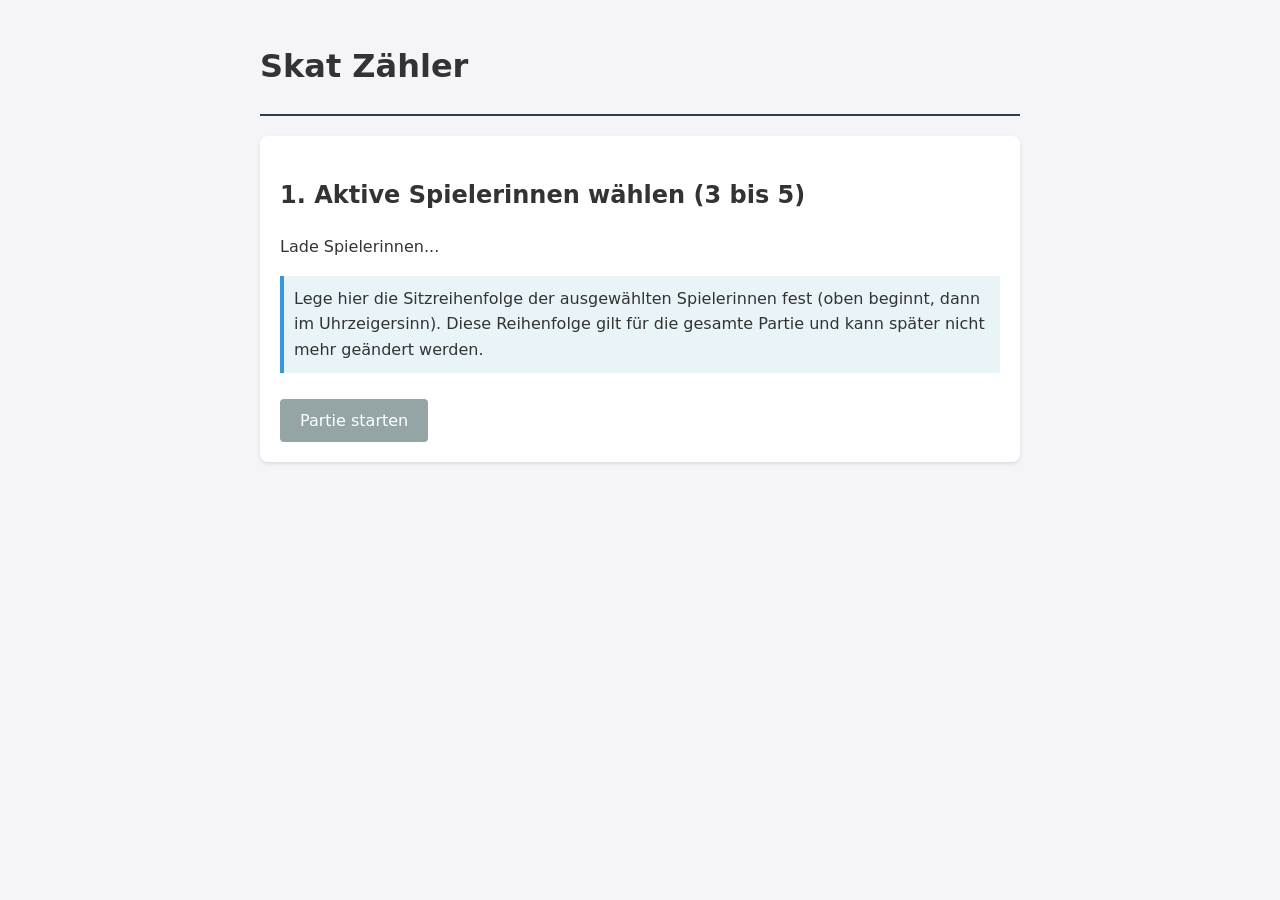
==== index.html @ 0df13cfd "initial commit" ====
<!DOCTYPE html>
<html lang="de">
<head>
    <meta charset="UTF-8">
    <meta name="viewport" content="width=device-width, initial-scale=1.0">
    <title>Skat Zähler</title>
    <link rel="stylesheet" href="style.css">
</head>
<body>

    <header>
        <h1>Skat Zähler</h1>
    </header>

    <main>
        <section id="setup-bereich">
            <h2>1. Aktive Spielerinnen wählen (3 bis 5)</h2>
            <div id="spieler-checkboxen">
                <p>Lade Spielerinnen...</p>
            </div>

            <div id="spieler-reihenfolge-container">
                <p class="hinweis">
                    Lege hier die Sitzreihenfolge der ausgewählten Spielerinnen fest
                    (oben beginnt, dann im Uhrzeigersinn). Diese Reihenfolge gilt für die
                    gesamte Partie und kann später nicht mehr geändert werden.
                </p>
                <ul id="spieler-reihenfolge">
                    <!-- Einträge werden dynamisch per JavaScript gefüllt -->
                </ul>
            </div>

            <button id="btn-start" disabled>Partie starten</button>
        </section>

        <section id="spiel-bereich" style="display: none;">
            <h2>2. Neues Spiel eintragen</h2>
            <p class="hinweis">Aktuelle Geberin: <strong id="anzeige-geber">-</strong></p>
            
            <form id="form-spiel">
            <label for="einzelspieler">Einzelspielerin (oder Eingepasst):</label>
            <select id="einzelspieler">
                </select>

            <div id="spiel-details" >
                
                <label for="spielart">Spielart:</label>
                <select id="spielart" required>
                    <option value="Eichel">Eichel (Kreuz)</option>
                    <option value="Blatt">Blatt (Pik)</option>
                    <option value="Herz">Herz</option>
                    <option value="Schell">Schell (Karo)</option>
                    <option value="Grand">Grand</option>
                    <option value="Null">Null</option>
                </select>

                <div id="spitzen-container">
                    <label>Spitzen (Mit/Ohne):</label>
                    <div style="display: flex; gap: 15px; margin-bottom: 5px;">
                        <label><input type="radio" name="mit_ohne" value="1" checked> Mit</label>
                        <label><input type="radio" name="mit_ohne" value="-1"> Ohne</label>
                    </div>
                    <select id="spitzen">
                        <option value="1">1</option>
                        <option value="2">2</option>
                        <option value="3">3</option>
                        <option value="4">4</option>
                        <option value="5">5</option>
                        <option value="6">6</option>
                        <option value="7">7</option>
                        <option value="8">8</option>
                        <option value="9">9</option>
                        <option value="10">10</option>
                        <option value="11">11</option>
                    </select>
                </div>

                <label for="reizwert" style="margin-top: 10px; display: block;">Reizwert:</label>
                <select id="reizwert" required></select>

                <fieldset style="margin-top: 10px;">
                    <legend>Extras (Ansagen & Bedingungen)</legend>
                    <label><input type="checkbox" id="extra-hand"> Hand</label>
                    <label><input type="checkbox" id="extra-ouvert"> Ouvert</label>
                    <div style="width: 100%; height: 5px;"></div>
                    <label><input type="checkbox" id="extra-schneider-angesagt"> Schneider angesagt</label>
                    <label><input type="checkbox" id="extra-schwarz-angesagt"> Schwarz angesagt</label>
                </fieldset>

                <div id="augen-container" style="margin-top: 10px;">
                    <label for="augen">Eingeholte Augen (0 - 120):</label>
                    <input type="number" id="augen" min="0" max="120" placeholder="z.B. 61">
                </div>

                <div id="schwarz-checkbox-container" style="display: none; margin-top: 10px;">
                    <label><input type="checkbox" id="schwarz-gewonnen-checkbox"> Schwarz gewonnen</label>
                </div>

                <div id="schwarz-ergebnis-container" style="display: none; margin-top: 10px; padding: 10px; background: #dfe6e9; border-radius: 4px;">
                    <label>Ergebnis des Schwarz-angesagten Spiels:</label>
                    <div style="display: flex; gap: 15px; margin-top: 5px;">
                        <label><input type="radio" name="schwarz_angesagt_gewonnen" value="ja" checked> Gewonnen</label>
                        <label><input type="radio" name="schwarz_angesagt_gewonnen" value="nein"> Verloren</label>
                    </div>
                </div>

                <div id="null-ergebnis-container" style="display: none; margin-top: 10px; padding: 10px; background: #ffeaa7; border-radius: 4px;">
                    <label>Ergebnis des Nullspiels:</label>
                    <div style="display: flex; gap: 15px; margin-top: 5px;">
                        <label><input type="radio" name="null_gewonnen" value="ja" checked> Gewonnen</label>
                        <label><input type="radio" name="null_gewonnen" value="nein"> Verloren</label>
                    </div>
                </div>

            </div>

            <button type="submit">Spiel speichern</button>
        </form>
        </section>

        <section id="dashboard-bereich" style="display: none;">
            <h2>Aktueller Stand</h2>
            <table id="tabelle-stand">
                <thead>
                    <tr>
                        <th>Spielerin</th>
                        <th>Gesamtpunkte</th>
                        <th>Gespielte Spiele</th>
                        <th>Gesamtspiele</th>
                    </tr>
                </thead>
                <tbody>
                    </tbody>
            </table>

            <h2>Letzte Spiele</h2>
            <table id="tabelle-historie">
                <thead>
                    <tr>
                        <th>Spieler</th>
                        <th>Spielart</th>
                        <th>Punkte</th>
                    </tr>
                </thead>
                <tbody>
                    </tbody>
            </table>
        </section>
    </main>

    <script src="script.js"></script>
</body>
</html>
---- style.css ----
/* Grundlegendes Reset und Schriftart */
* {
    box-sizing: border-box;
    font-family: system-ui, -apple-system, sans-serif;
}

body {
    background-color: #f4f4f9;
    color: #333;
    max-width: 800px;
    margin: 0 auto;
    padding: 20px;
    line-height: 1.6;
}

header {
    border-bottom: 2px solid #2c3e50;
    margin-bottom: 20px;
}

section {
    background: white;
    padding: 20px;
    margin-bottom: 20px;
    border-radius: 8px;
    box-shadow: 0 2px 4px rgba(0,0,0,0.1);
}

/* Formular-Styling (Funktional, ohne extra Klassen) */
form {
    display: grid;
    gap: 12px;
}

label {
    font-weight: bold;
    margin-top: 5px;
}

input[type="number"], select {
    width: 100%;
    padding: 10px;
    border: 1px solid #ccc;
    border-radius: 4px;
    font-size: 16px;
}

fieldset {
    border: 1px solid #ccc;
    border-radius: 4px;
    padding: 10px;
    display: flex;
    gap: 15px;
    flex-wrap: wrap;
}

fieldset label {
    font-weight: normal;
    margin-top: 0;
    cursor: pointer;
}

button {
    background-color: #2c3e50;
    color: white;
    border: none;
    padding: 12px 20px;
    font-size: 16px;
    border-radius: 4px;
    cursor: pointer;
    margin-top: 10px;
}

button:hover:not(:disabled) {
    background-color: #1a252f;
}

button:disabled {
    background-color: #95a5a6;
    cursor: not-allowed;
}

/* Tabellen-Styling */
table {
    width: 100%;
    border-collapse: collapse;
    margin-top: 10px;
}

th, td {
    border: 1px solid #ddd;
    padding: 10px;
    text-align: left;
}

th {
    background-color: #ecf0f1;
}

.hinweis {
    background-color: #e8f4f8;
    padding: 10px;
    border-left: 4px solid #3498db;
}
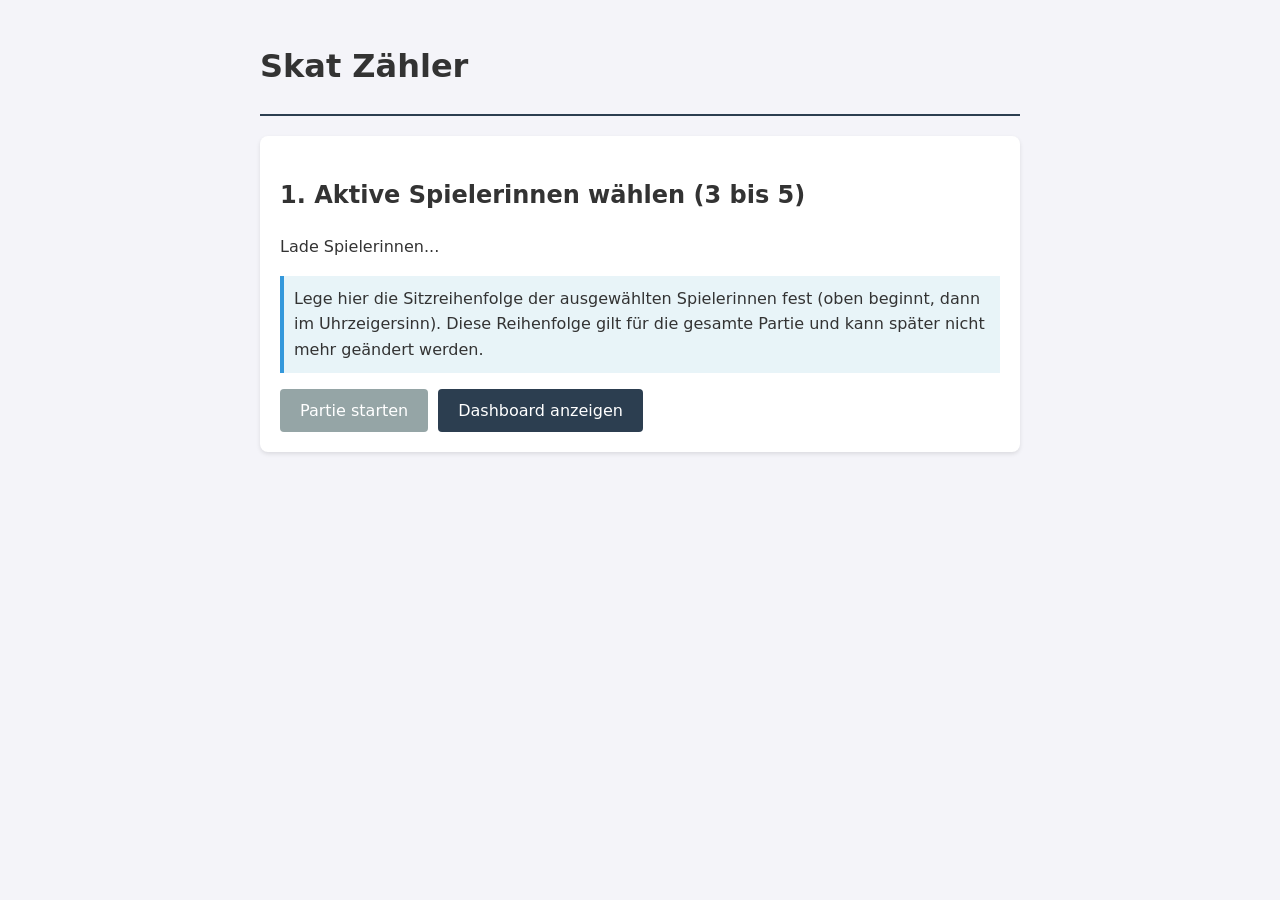
==== commit ef2bf586: "add dashboard only view. add refresh dashboard button" ====
--- a/index.html
+++ b/index.html
@@ -30,7 +30,10 @@
                 </ul>
             </div>
 
-            <button id="btn-start" disabled>Partie starten</button>
+            <div class="start-actions">
+                <button id="btn-start" disabled>Partie starten</button>
+                <button id="btn-dashboard-only" type="button">Dashboard anzeigen</button>
+            </div>
         </section>
 
         <section id="spiel-bereich" style="display: none;">
@@ -114,12 +117,25 @@
 
             </div>
 
-            <button type="submit">Spiel speichern</button>
+            <div style="margin-top: 15px; display: flex; gap: 10px; flex-wrap: wrap;">
+                <button type="submit">Spiel speichern</button>
+                <button type="button" id="btn-undo-last" disabled>Letztes Spiel zurücknehmen</button>
+            </div>
         </form>
         </section>
 
         <section id="dashboard-bereich" style="display: none;">
-            <h2>Aktueller Stand</h2>
+            <div class="dashboard-stand-heading">
+                <h2>Aktueller Stand</h2>
+                <button type="button" id="btn-refresh-stand" class="btn-icon-refresh" aria-label="Stand aktualisieren" title="Stand aktualisieren">
+                    <svg xmlns="http://www.w3.org/2000/svg" width="18" height="18" viewBox="0 0 24 24" fill="none" stroke="currentColor" stroke-width="2" stroke-linecap="round" stroke-linejoin="round" aria-hidden="true">
+                        <path d="M3 12a9 9 0 0 1 9-9 9.75 9.75 0 0 1 6.74 2.74L21 3"/>
+                        <path d="M21 3v5h-5"/>
+                        <path d="M21 12a9 9 0 0 1-9 9 9.75 9.75 0 0 1-6.74-2.74L3 21"/>
+                        <path d="M3 21v-5h5"/>
+                    </svg>
+                </button>
+            </div>
             <table id="tabelle-stand">
                 <thead>
                     <tr>
@@ -138,6 +154,7 @@
                 <thead>
                     <tr>
                         <th>Spieler</th>
+                        <th>Gegenspielerinnen</th>
                         <th>Spielart</th>
                         <th>Punkte</th>
                     </tr>
@@ -146,6 +163,23 @@
                     </tbody>
             </table>
         </section>
+
+        <!-- Modal für Spiel-Übersicht vor dem endgültigen Speichern -->
+        <div id="spiel-preview-overlay" role="dialog" aria-modal="true" style="display: none;">
+            <div id="spiel-preview-dialog">
+                <h2>Spiel überprüfen</h2>
+                <p class="hinweis">
+                    Bitte prüfe die eingegebenen Daten. Das Spiel wird erst nach Bestätigung gespeichert.
+                </p>
+                <div id="spiel-preview-body">
+                    <!-- Inhalte werden dynamisch per JavaScript befüllt -->
+                </div>
+                <div id="spiel-preview-actions">
+                    <button type="button" id="btn-preview-cancel">Zurück und bearbeiten</button>
+                    <button type="button" id="btn-preview-confirm">Spiel endgültig speichern</button>
+                </div>
+            </div>
+        </div>
     </main>
 
     <script src="script.js"></script>
--- a/style.css
+++ b/style.css
@@ -60,6 +60,18 @@
     cursor: pointer;
 }
 
+.start-actions {
+    display: flex;
+    flex-wrap: wrap;
+    gap: 10px;
+    align-items: center;
+    margin-top: 10px;
+}
+
+.start-actions button {
+    margin-top: 0;
+}
+
 button {
     background-color: #2c3e50;
     color: white;
@@ -102,3 +114,79 @@
     padding: 10px;
     border-left: 4px solid #3498db;
 }
+
+/* Modal für Spiel-Übersicht */
+#spiel-preview-overlay {
+    position: fixed;
+    inset: 0;
+    background: rgba(0, 0, 0, 0.45);
+    display: none;
+    align-items: center;
+    justify-content: center;
+    z-index: 1000;
+    padding: 16px;
+}
+
+#spiel-preview-dialog {
+    background: #ffffff;
+    max-width: 480px;
+    width: 100%;
+    border-radius: 8px;
+    box-shadow: 0 4px 16px rgba(0, 0, 0, 0.25);
+    padding: 20px;
+}
+
+#spiel-preview-dialog h2 {
+    margin-top: 0;
+    margin-bottom: 10px;
+}
+
+#spiel-preview-body {
+    margin-top: 10px;
+    margin-bottom: 16px;
+}
+
+#spiel-preview-body dl {
+    margin: 0;
+}
+
+#spiel-preview-body dt {
+    font-weight: bold;
+    margin-top: 6px;
+}
+
+#spiel-preview-body dd {
+    margin: 0 0 4px 0;
+}
+
+#spiel-preview-actions {
+    display: flex;
+    flex-wrap: wrap;
+    gap: 10px;
+    justify-content: flex-end;
+}
+
+#spiel-preview-actions button {
+    flex: 1 1 120px;
+}
+
+.dashboard-stand-heading {
+    display: flex;
+    align-items: center;
+    gap: 8px;
+    flex-wrap: wrap;
+    margin-bottom: 0.5em;
+}
+
+.dashboard-stand-heading h2 {
+    margin: 0;
+}
+
+.btn-icon-refresh {
+    margin-top: 0;
+    padding: 8px;
+    line-height: 0;
+    display: inline-flex;
+    align-items: center;
+    justify-content: center;
+}
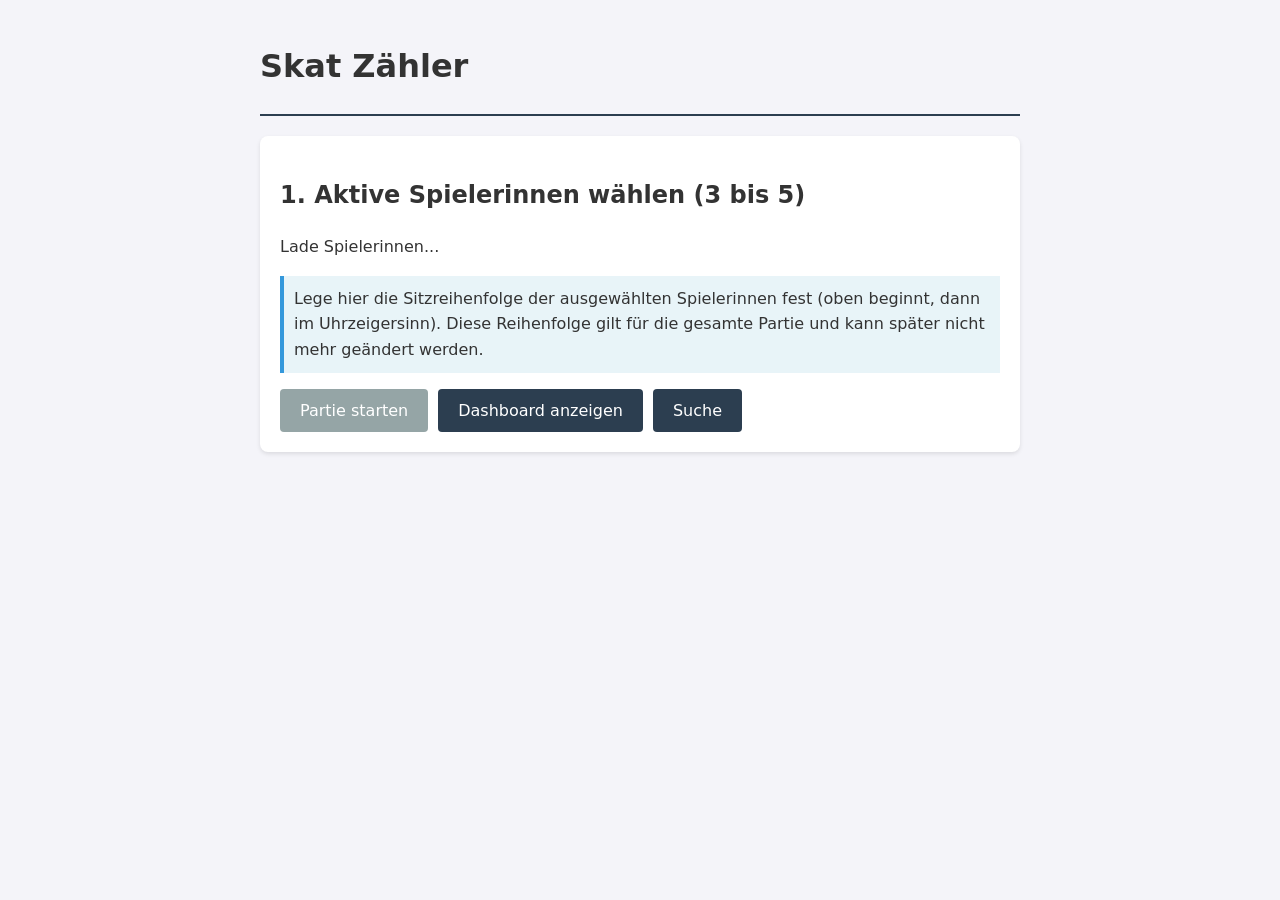
==== commit c2d49b88: "add filterpage for searching through games" ====
--- a/index.html
+++ b/index.html
@@ -33,6 +33,7 @@
             <div class="start-actions">
                 <button id="btn-start" disabled>Partie starten</button>
                 <button id="btn-dashboard-only" type="button">Dashboard anzeigen</button>
+                <button id="btn-suche" type="button">Suche</button>
             </div>
         </section>
 
@@ -46,7 +47,9 @@
                 </select>
 
             <div id="spiel-details" >
-                
+                <label for="reizwert" style="margin-top: 10px; display: block;">Reizwert:</label>
+                <select id="reizwert" required></select>
+
                 <label for="spielart">Spielart:</label>
                 <select id="spielart" required>
                     <option value="Eichel">Eichel (Kreuz)</option>
@@ -56,8 +59,7 @@
                     <option value="Grand">Grand</option>
                     <option value="Null">Null</option>
                 </select>
-
-                <div id="spitzen-container">
+                                <div id="spitzen-container">
                     <label>Spitzen (Mit/Ohne):</label>
                     <div style="display: flex; gap: 15px; margin-bottom: 5px;">
                         <label><input type="radio" name="mit_ohne" value="1" checked> Mit</label>
@@ -78,9 +80,7 @@
                     </select>
                 </div>
 
-                <label for="reizwert" style="margin-top: 10px; display: block;">Reizwert:</label>
-                <select id="reizwert" required></select>
-
+                
                 <fieldset style="margin-top: 10px;">
                     <legend>Extras (Ansagen & Bedingungen)</legend>
                     <label><input type="checkbox" id="extra-hand"> Hand</label>
@@ -141,6 +141,37 @@
                     <tr>
                         <th>Spielerin</th>
                         <th>Gesamtpunkte</th>
+                        <th>Seeger-Fabian</th>
+                        <th>Gespielte Spiele</th>
+                        <th>Gesamtspiele</th>
+                    </tr>
+                </thead>
+                <tbody>
+                    </tbody>
+            </table>
+
+            <h2 class="stand-zusatz-titel">Stand dieses Monats</h2>
+            <table id="tabelle-stand-monat">
+                <thead>
+                    <tr>
+                        <th>Spielerin</th>
+                        <th>Gesamtpunkte</th>
+                        <th>Seeger-Fabian</th>
+                        <th>Gespielte Spiele</th>
+                        <th>Gesamtspiele</th>
+                    </tr>
+                </thead>
+                <tbody>
+                    </tbody>
+            </table>
+
+            <h2 class="stand-zusatz-titel">Stand dieser Woche</h2>
+            <table id="tabelle-stand-woche">
+                <thead>
+                    <tr>
+                        <th>Spielerin</th>
+                        <th>Gesamtpunkte</th>
+                        <th>Seeger-Fabian</th>
                         <th>Gespielte Spiele</th>
                         <th>Gesamtspiele</th>
                     </tr>
--- a/style.css
+++ b/style.css
@@ -182,6 +182,10 @@
     margin: 0;
 }
 
+#dashboard-bereich .stand-zusatz-titel {
+    margin-top: 1.75em;
+}
+
 .btn-icon-refresh {
     margin-top: 0;
     padding: 8px;
@@ -190,3 +194,57 @@
     align-items: center;
     justify-content: center;
 }
+
+.suche-header {
+    display: flex;
+    gap: 10px;
+    align-items: center;
+    justify-content: space-between;
+    flex-wrap: wrap;
+}
+
+.suche-header h2 {
+    margin: 0;
+}
+
+.suche-form {
+    margin-top: 12px;
+}
+
+.suche-grid {
+    display: grid;
+    gap: 12px;
+    grid-template-columns: repeat(auto-fit, minmax(180px, 1fr));
+}
+
+.suche-actions {
+    margin-top: 8px;
+    display: flex;
+    gap: 10px;
+    flex-wrap: wrap;
+}
+
+.suche-actions button {
+    margin-top: 0;
+}
+
+.suche-ergebnis-kopf {
+    display: flex;
+    align-items: center;
+    justify-content: space-between;
+    gap: 10px;
+    flex-wrap: wrap;
+}
+
+.suche-ergebnis-kopf h2 {
+    margin: 0;
+}
+
+#suche-treffertext {
+    margin: 0;
+}
+
+#suche-leer {
+    margin-top: 12px;
+    color: #555;
+}
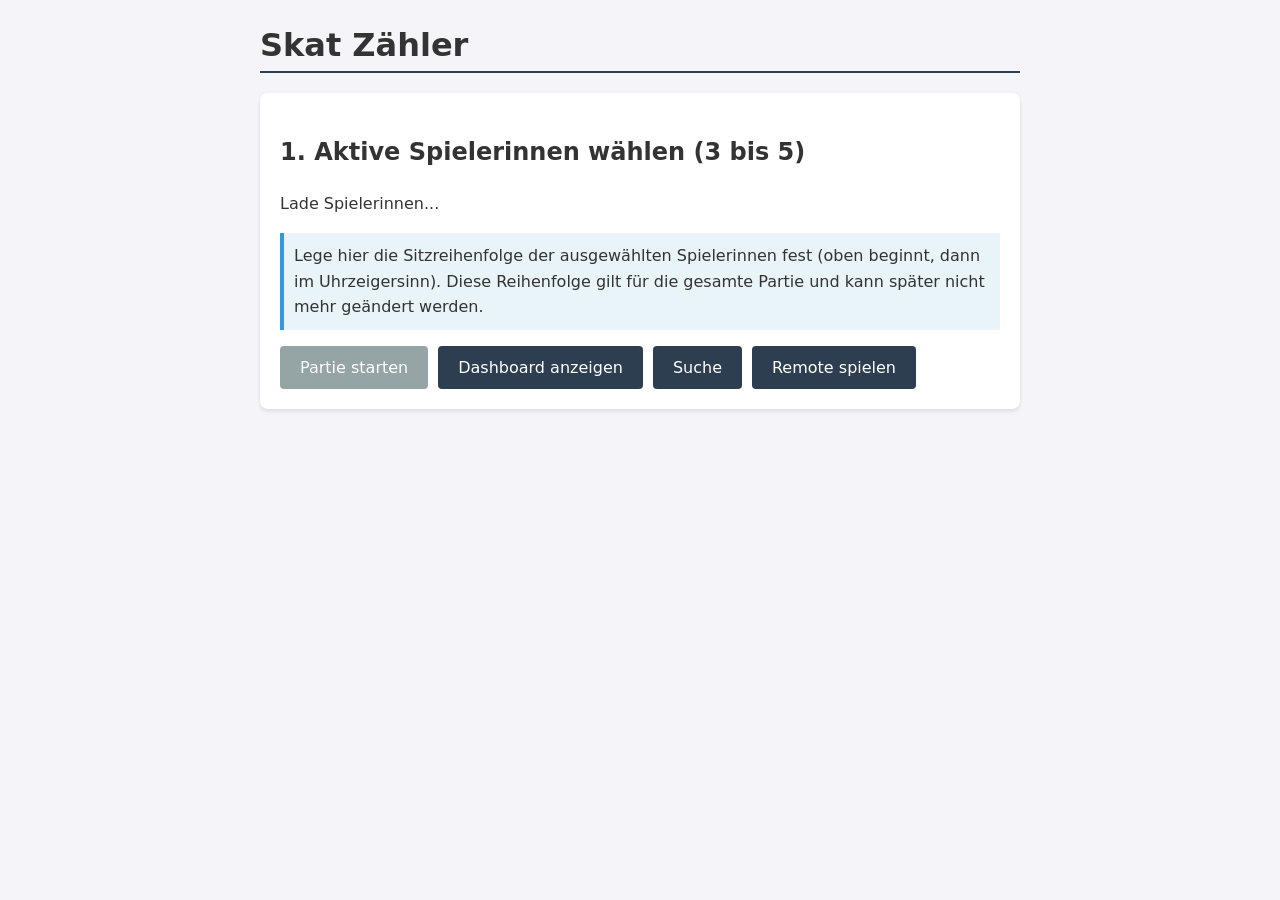
==== commit 825b74b1: "Remote-Play: zu dritt bis zu fünft im Browser spielen Bisher war die App ein Punkteblock: drei Leute" ====
--- a/index.html
+++ b/index.html
@@ -3,13 +3,18 @@
 <head>
     <meta charset="UTF-8">
     <meta name="viewport" content="width=device-width, initial-scale=1.0">
+    <link rel="icon" type="image/png" sizes="32x32" href="/favicon-32x32.png">
+    <link rel="apple-touch-icon" sizes="180x180" href="/iosTouch-180x180.png">
     <title>Skat Zähler</title>
     <link rel="stylesheet" href="style.css">
 </head>
 <body>
 
-    <header>
+    <header class="seiten-kopf">
         <h1>Skat Zähler</h1>
+        <button type="button" id="btn-zurueck-start" style="display: none;">
+            Zurück zur Startseite
+        </button>
     </header>
 
     <main>
@@ -34,6 +39,7 @@
                 <button id="btn-start" disabled>Partie starten</button>
                 <button id="btn-dashboard-only" type="button">Dashboard anzeigen</button>
                 <button id="btn-suche" type="button">Suche</button>
+                <button id="btn-remote" type="button">Remote spielen</button>
             </div>
         </section>
 
@@ -52,10 +58,10 @@
 
                 <label for="spielart">Spielart:</label>
                 <select id="spielart" required>
-                    <option value="Eichel">Eichel (Kreuz)</option>
-                    <option value="Blatt">Blatt (Pik)</option>
+                    <option value="Eichel">Eichel</option>
+                    <option value="Blatt">Blatt</option>
                     <option value="Herz">Herz</option>
-                    <option value="Schell">Schell (Karo)</option>
+                    <option value="Schell">Schell</option>
                     <option value="Grand">Grand</option>
                     <option value="Null">Null</option>
                 </select>
@@ -136,37 +142,16 @@
                     </svg>
                 </button>
             </div>
-            <table id="tabelle-stand">
-                <thead>
-                    <tr>
-                        <th>Spielerin</th>
-                        <th>Gesamtpunkte</th>
-                        <th>Seeger-Fabian</th>
-                        <th>Gespielte Spiele</th>
-                        <th>Gesamtspiele</th>
-                    </tr>
-                </thead>
-                <tbody>
-                    </tbody>
-            </table>
-
-            <h2 class="stand-zusatz-titel">Stand dieses Monats</h2>
-            <table id="tabelle-stand-monat">
-                <thead>
-                    <tr>
-                        <th>Spielerin</th>
-                        <th>Gesamtpunkte</th>
-                        <th>Seeger-Fabian</th>
-                        <th>Gespielte Spiele</th>
-                        <th>Gesamtspiele</th>
-                    </tr>
-                </thead>
-                <tbody>
-                    </tbody>
-            </table>
-
-            <h2 class="stand-zusatz-titel">Stand dieser Woche</h2>
-            <table id="tabelle-stand-woche">
+            <div class="stand-zeitraum-bar">
+                <label for="stand-zeitraum-select">Zeitraum</label>
+                <select id="stand-zeitraum-select">
+                    <option value="monat">Monat</option>
+                    <option value="woche">Woche</option>
+                    <option value="tag">Tag</option>
+                    <option value="gesamt" selected>Gesamt</option>
+                </select>
+            </div>
+            <table id="tabelle-stand-zeitraum">
                 <thead>
                     <tr>
                         <th>Spielerin</th>
--- a/style.css
+++ b/style.css
@@ -16,6 +16,32 @@
 header {
     border-bottom: 2px solid #2c3e50;
     margin-bottom: 20px;
+}
+
+/* Auf jeder Seite an derselben Stelle: Titel links, Rückweg rechts. */
+.seiten-kopf {
+    display: flex;
+    align-items: center;
+    justify-content: space-between;
+    gap: 10px;
+    flex-wrap: wrap;
+}
+
+.seiten-kopf h1 {
+    margin: 0;
+}
+
+.seiten-kopf button {
+    background: transparent;
+    color: #2c3e50;
+    border: 1px solid #b2bec3;
+    padding: 6px 12px;
+    font-size: 14px;
+}
+
+.seiten-kopf button:hover {
+    background: #2c3e50;
+    color: white;
 }
 
 section {
@@ -182,6 +208,25 @@
     margin: 0;
 }
 
+.stand-zeitraum-bar {
+    display: flex;
+    flex-wrap: wrap;
+    align-items: center;
+    gap: 10px;
+    margin-top: 8px;
+    margin-bottom: 4px;
+}
+
+.stand-zeitraum-bar label {
+    margin-top: 0;
+}
+
+#stand-zeitraum-select {
+    width: auto;
+    max-width: min(100%, 280px);
+    flex: 1 1 160px;
+}
+
 #dashboard-bereich .stand-zusatz-titel {
     margin-top: 1.75em;
 }
@@ -248,3 +293,324 @@
     margin-top: 12px;
     color: #555;
 }
+
+/* --- Remote-Play ------------------------------------------------------- */
+
+.fehler {
+    color: #c0392b;
+    font-weight: bold;
+}
+
+.knopfreihe {
+    display: flex;
+    gap: 8px;
+    flex-wrap: wrap;
+    margin: 10px 0;
+}
+
+.knopf-zurueckhaltend {
+    background: #7f8c8d;
+}
+
+.aktionsbox {
+    border: 1px solid #dfe6e9;
+    border-radius: 6px;
+    padding: 12px;
+    margin: 15px 0;
+    background: #fbfcfd;
+}
+
+.aktionsbox h3 {
+    margin-top: 0;
+}
+
+#eingabe-code {
+    width: 100%;
+    padding: 12px;
+    border: 1px solid #ccc;
+    border-radius: 4px;
+    font-size: 24px;
+    letter-spacing: 4px;
+    text-align: center;
+    text-transform: uppercase;
+}
+
+.einladung-zeile {
+    display: flex;
+    gap: 8px;
+    margin-bottom: 15px;
+}
+
+.einladung-zeile input {
+    flex: 1;
+    min-width: 0;
+    padding: 10px;
+    border: 1px solid #ccc;
+    border-radius: 4px;
+    font-size: 14px;
+}
+
+#lobby-reihenfolge {
+    list-style: decimal inside;
+    padding: 0;
+    margin: 10px 0;
+}
+
+#lobby-reihenfolge li {
+    background: #ecf0f1;
+    border-radius: 4px;
+    padding: 10px;
+    margin-bottom: 6px;
+    cursor: grab;
+}
+
+#lobby-reihenfolge li.wird-gezogen {
+    opacity: 0.4;
+}
+
+/* Spielerleiste */
+#tisch-spieler {
+    display: flex;
+    gap: 8px;
+    flex-wrap: wrap;
+    margin-bottom: 10px;
+}
+
+.spieler-chip {
+    border: 1px solid #dfe6e9;
+    border-radius: 6px;
+    padding: 6px 10px;
+    background: white;
+    display: flex;
+    flex-direction: column;
+    line-height: 1.3;
+    font-size: 14px;
+}
+
+.spieler-chip.ist-am-zug {
+    border-color: #27ae60;
+    box-shadow: 0 0 0 2px rgba(39, 174, 96, 0.25);
+}
+
+.spieler-chip.setzt-aus {
+    opacity: 0.6;
+}
+
+.spieler-chip.nicht-verbunden {
+    border-style: dashed;
+    opacity: 0.75;
+    padding-right: 26px;   /* Platz für das Entfernen-Kreuz */
+    position: relative;
+}
+
+/* Bewusst klein und unauffällig: es ist ein Notausgang, keine Hauptaktion. */
+.chip-entfernen {
+    position: absolute;
+    top: 2px;
+    right: 2px;
+    width: 20px;
+    height: 20px;
+    padding: 0;
+    margin: 0;
+    line-height: 1;
+    font-size: 15px;
+    border: none;
+    border-radius: 50%;
+    background: transparent;
+    color: #b2bec3;
+    cursor: pointer;
+}
+
+.chip-entfernen:hover,
+.chip-entfernen:focus-visible {
+    background: #c0392b;
+    color: white;
+}
+
+.chip-zusatz, .chip-karten {
+    font-size: 12px;
+    color: #7f8c8d;
+}
+
+/* Karten */
+.karte {
+    display: inline-flex;
+    flex-direction: column;
+    align-items: center;
+    justify-content: center;
+    min-width: 46px;
+    padding: 8px 4px;
+    margin: 0;
+    border: 1px solid #b2bec3;
+    border-radius: 6px;
+    background: white;
+    color: #2c3e50;
+    font-size: 18px;
+    font-weight: bold;
+    line-height: 1.1;
+    cursor: default;
+}
+
+button.karte {
+    cursor: pointer;
+}
+
+button.karte:hover {
+    border-color: #2c3e50;
+    transform: translateY(-3px);
+}
+
+/* Deutsches Blatt, traditionell vierfarbig. Wer es lieber zweifarbig mag,
+   setzt Eichel und Blatt einfach auf dieselbe dunkle Farbe. */
+.karte-eichel { color: #2f2a26; }
+.karte-blatt  { color: #1f7a3d; }
+.karte-herz   { color: #c0392b; }
+.karte-schell { color: #a9730a; }   /* dunkler als reines Gelb: der Rang muss auf Weiß lesbar bleiben */
+
+.farb-symbol {
+    width: 20px;
+    height: 20px;
+    fill: currentColor;
+    display: block;
+}
+
+.karte-gewaehlt {
+    border-color: #27ae60;
+    box-shadow: 0 0 0 2px rgba(39, 174, 96, 0.35);
+    transform: translateY(-5px);
+}
+
+.karte-gedimmt {
+    opacity: 0.35;
+}
+
+.kartenhand {
+    display: flex;
+    gap: 6px;
+    flex-wrap: wrap;
+    padding: 6px 0;
+}
+
+.kartenzeile {
+    display: inline-flex;
+    gap: 4px;
+    vertical-align: middle;
+}
+
+.kartenzeile .karte {
+    min-width: 34px;
+    font-size: 14px;
+    padding: 4px 3px;
+}
+
+.kartenzeile .farb-symbol {
+    width: 15px;
+    height: 15px;
+}
+
+/* Stich */
+.stichflaeche {
+    display: flex;
+    gap: 12px;
+    flex-wrap: wrap;
+    min-height: 80px;
+    align-items: center;
+    padding: 10px;
+    background: #ecf0f1;
+    border-radius: 6px;
+}
+
+.stich-platz {
+    display: flex;
+    flex-direction: column;
+    align-items: center;
+    gap: 4px;
+}
+
+.stich-name {
+    font-size: 12px;
+    color: #7f8c8d;
+}
+
+.verlauf {
+    display: flex;
+    gap: 6px;
+    flex-wrap: wrap;
+    font-size: 13px;
+    color: #7f8c8d;
+}
+
+.verlauf span::after {
+    content: '·';
+    margin-left: 6px;
+}
+
+.verlauf span:last-child::after {
+    content: '';
+}
+
+/* Zuschauermodus */
+.schalter {
+    display: flex;
+    align-items: center;
+    gap: 8px;
+    font-weight: normal;
+    cursor: pointer;
+}
+
+.zuschauer-block {
+    margin-top: 12px;
+}
+
+.zuschauer-block h4 {
+    margin: 0 0 4px 0;
+    font-size: 14px;
+}
+
+.zuschauer-stich {
+    display: flex;
+    align-items: center;
+    gap: 8px;
+    margin-bottom: 4px;
+}
+
+.stich-nummer {
+    min-width: 22px;
+    color: #7f8c8d;
+    font-size: 13px;
+}
+
+.ergebnis-punkte {
+    font-size: 26px;
+    font-weight: bold;
+    margin: 6px 0 0 0;
+}
+
+/* Auf dem Handy wird es schnell eng */
+@media (max-width: 480px) {
+    body {
+        padding: 10px;
+    }
+
+    .karte {
+        min-width: 40px;
+        font-size: 16px;
+        padding: 6px 3px;
+    }
+
+    .farb-symbol {
+        width: 17px;
+        height: 17px;
+    }
+
+    .kartenhand {
+        gap: 4px;
+    }
+}
+
+.hinweis-betont {
+    border-left: 3px solid #2c3e50;
+    padding-left: 10px;
+    font-weight: 600;
+    color: #2c3e50;
+}
